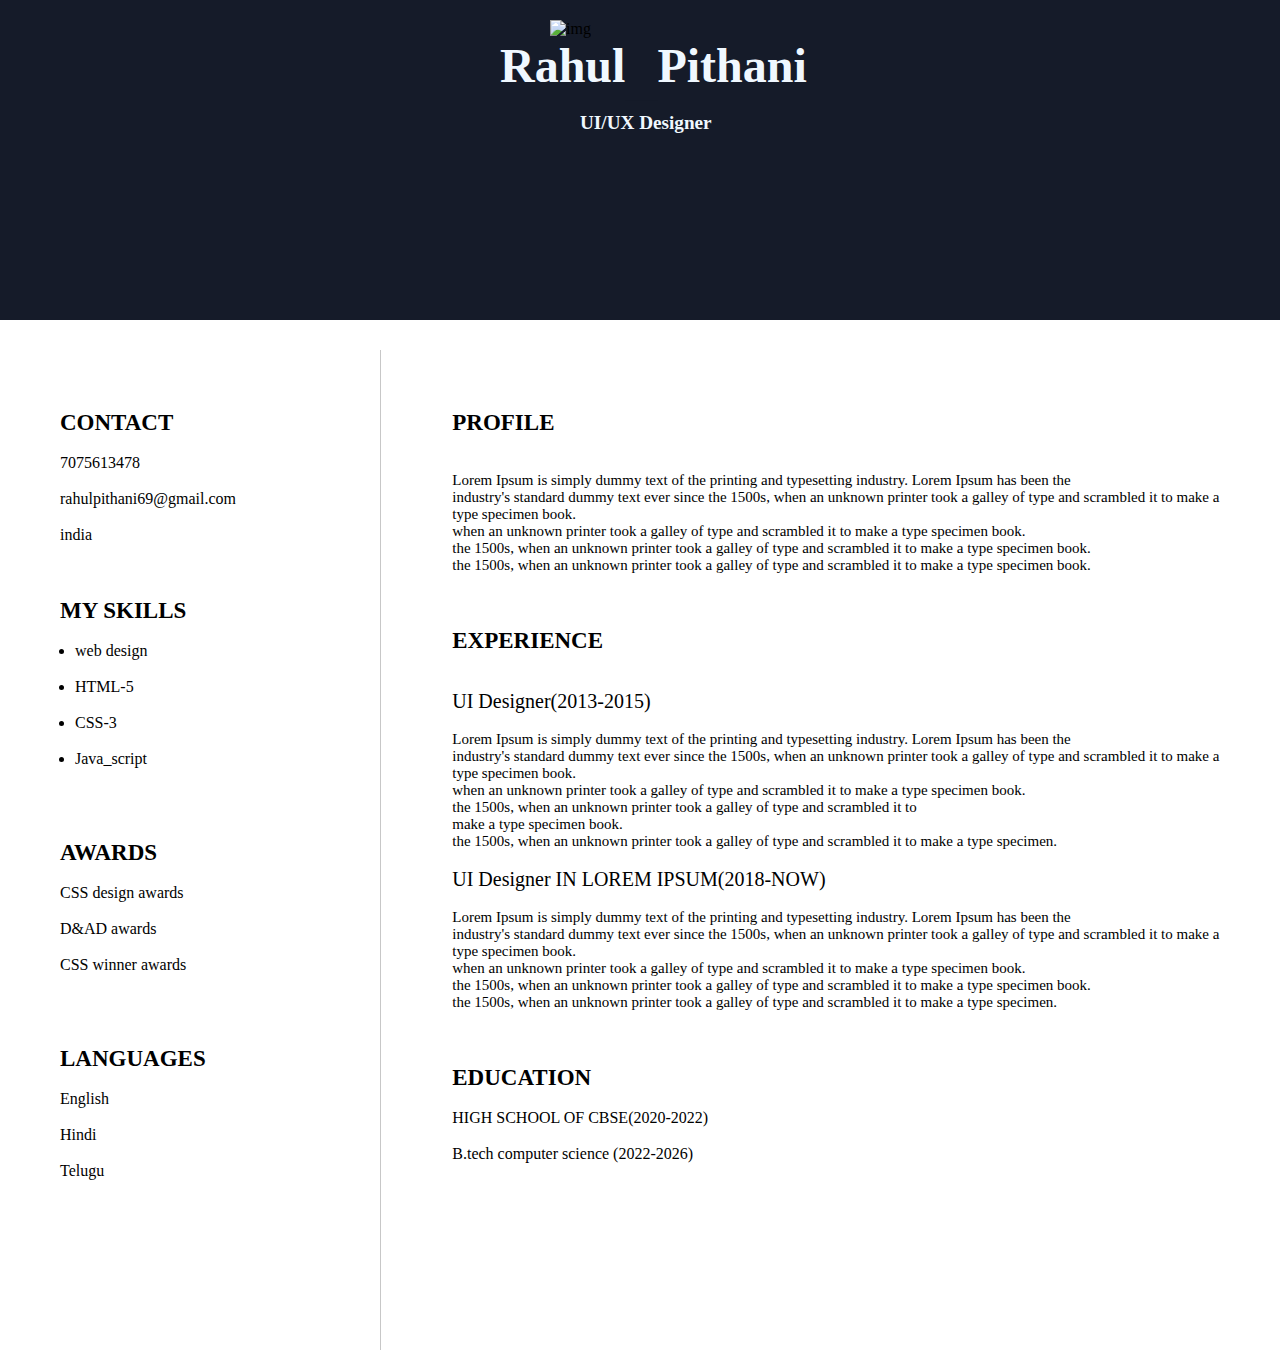
==== index.html @ e9290382 "Update and rename cv1.html to index.html" ====
<!DOCTYPE html>
<html lang="en">
<head>
    <meta charset="UTF-8">
    <meta name="viewport" content="width=device-width, initial-scale=1.0">
    <title>Document</title>
    <link rel="stylesheet" href="https://cdnjs.cloudflare.com/ajax/libs/font-awesome/6.5.1/css/all.min.css" integrity="sha512-DTOQO9RWCH3ppGqcWaEA1BIZOC6xxalwEsw9c2QQeAIftl+Vegovlnee1c9QX4TctnWMn13TZye+giMm8e2LwA==" crossorigin="anonymous" referrerpolicy="no-referrer ">
    <link rel="stylesheet" href="cv1.css">
</head>
<body>
    
    <div class="main">
     <div class="pic">

       <img src="profilepic.gif" alt="img" class="img">
       <div class="name">
           <h2 class="first_name">Rahul</h2>
           <h2 class="_">_
           </h2>
            <h2 class="second_name">Pithani</h2>
       </div>
       <div class="specialization">
            <p>UI/UX Designer</p>
       </div>

     </div>
 

     <div class="col_4" >

        <div class="content-box" >
            <p class="head">Contact</p><br>
            <p class="p3"><i class="fa-solid fa-phone"></i> 7075613478</p><br>
            <p class="p3"><i class="fa-solid fa-envelope"></i>rahulpithani69@gmail.com</p><br>
            <p calss="p3"> <i class="fa-solid fa-house"></i>  india</p>
        </div>

        <br>
        <br>
        <br>

            <p class="head" >MY SKILLS</p><br>

        <ul class="ul">
            <li><span>web design</span></li><br>
            <li><span>HTML-5</span></li><br>
            <li><span>CSS-3</span></li><br>
            <li><span>Java_script</span></li>
        </ul>
        <br><br><br>

        <br>
         
            <p class="head" >awards</p><br>
            <p class="p3">CSS design awards</p><br>
            <p class="p3">D&AD awards</p><br>
            <p class="p3">CSS winner awards</p><br>
        
         <br><br><br>
         
         <p class="head">languages</p><br>
         <p class="p3">English</p><br>
         <p class="p3">Hindi</p><br>
         <p class="p3">Telugu</p><br>

     </div>
</div>
<div class="line"></div>
     
<div class="col_8"> 
    <div class="content-box2">
        <p class="head5" >PROFILE</p><br><br>
        <p class="p3" style="font-size: 15px;">Lorem Ipsum is simply 
            dummy text of the printing and typesetting industry. Lorem 
            Ipsum has been the <br>industry's standard dummy text ever since 
            the 1500s, when an unknown printer took a galley of 
            type and scrambled it to make a type specimen book. 
            <br>
            when an unknown printer took a galley of 
            type and scrambled it to make a type specimen book. 
            <br>
            the 1500s, when an unknown printer took a galley of 
            type and scrambled it to make a type specimen book. 
            <br>
            the 1500s, when an unknown printer took a galley of 
            type and scrambled it to make a type specimen book. 

        </p>
    </div>
    <br><br><br>
    
        <div class="content-box2">
            <p class="head5" >EXPERIENCE</p><br><br>
            <P CLASS="SUB_HEAD">UI Designer(2013-2015)</P>
            <br>

            <p class="p3" style="font-size: 15px;">Lorem Ipsum is simply 
                dummy text of the printing and typesetting industry. Lorem 
                Ipsum has been the <br>industry's standard dummy text ever since 
                the 1500s, when an unknown printer took a galley of 
                type and scrambled it to make a type specimen book. 
                <br>
                when an unknown printer took a galley of 
                type and scrambled it to make a type specimen book. 
                <br>
                the 1500s, when an unknown printer took a galley of 
                type and scrambled it to <br>
                make a type specimen book. 
                <br>
                the 1500s, when an unknown printer took a galley of 
                type and scrambled it to make a type specimen.
    
            </p>
       </div>

       
       

        <div class="content-box2">
            <br>
            <P CLASS="SUB_HEAD">UI Designer IN LOREM IPSUM(2018-NOW)</P>
            <br>

            <p class="p3" style="font-size: 15px;">Lorem Ipsum is simply 
                dummy text of the printing and typesetting industry. Lorem 
                Ipsum has been the <br>industry's standard dummy text ever since 
                the 1500s, when an unknown printer took a galley of 
                type and scrambled it to make a type specimen book. 
                <br>
                when an unknown printer took a galley of 
                type and scrambled it to make a type specimen book. 
                <br>
                the 1500s, when an unknown printer took a galley of 
                type and scrambled it to make a type specimen book. 
                <br>
                the 1500s, when an unknown printer took a galley of 
                type and scrambled it to make a type specimen.
    
            </p>
       </div>
        <br> <br><br>

        <div class="content-box2">
            <p class="head5" >EDUCATION</p><br>
            <P CLASS="SUB_HEADD"> HIGH SCHOOL OF CBSE(2020-2022) </P>
            <br>
            <P CLASS="SUB_HEADD"> B.tech computer science (2022-2026)</P>
            <br>
        </div>

   </div>

</div>


</body>
</html>
---- cv1.css ----
*{
    margin:0;
    padding: 0;

}

.pic{
    
    background-color: #151b29;
    height: 320px;
    width: 100%;
}

.img{
      margin-top: 20px;
      margin-left: 550px;
}
.name{
    display: flex;
    margin-left: 500px;
    
}
.first_name{
  font-weight: bold;
  font-size: 3rem;
  color: aliceblue;
  
}
.second_name{
    color:#c7c7c7;
    color: aliceblue;
    font-size: 3rem;
    margin-top:
}
._{

  font-size: 4rem;
  color: #151b29;
}

.specialization{
    color: aliceblue;
    font-size: larger;
    margin-left: 580px;
    font-weight: 900;
}

.col_4{
    height: 620px;
    width: 25%;
    float: left;
    background-color:;
    margin-left: 60px;
    margin-top: 10px;
    
}
.col_8{
    width: 62%;
    float: left;
    margin-top: 90px;
    padding-left: 70px;
    
}

.line{
    border-left:1px solid   #c7c7c7;
    height: 1000px;
    width: 0.1%;
    margin-top: 30px;
    float:left;
    


}
.content-box{
    margin-top: 80px;
    

}
.head{
    font-size: 23px;
    text-transform: uppercase;
    font-weight: 600;
    margin-left: 0px;
}

.head5{
    font-size: 23px;
    font-weight: 600;

}


.ul{
    margin-left: 15px;
}
.SUB_HEAD{
    font-size: 20px;
}
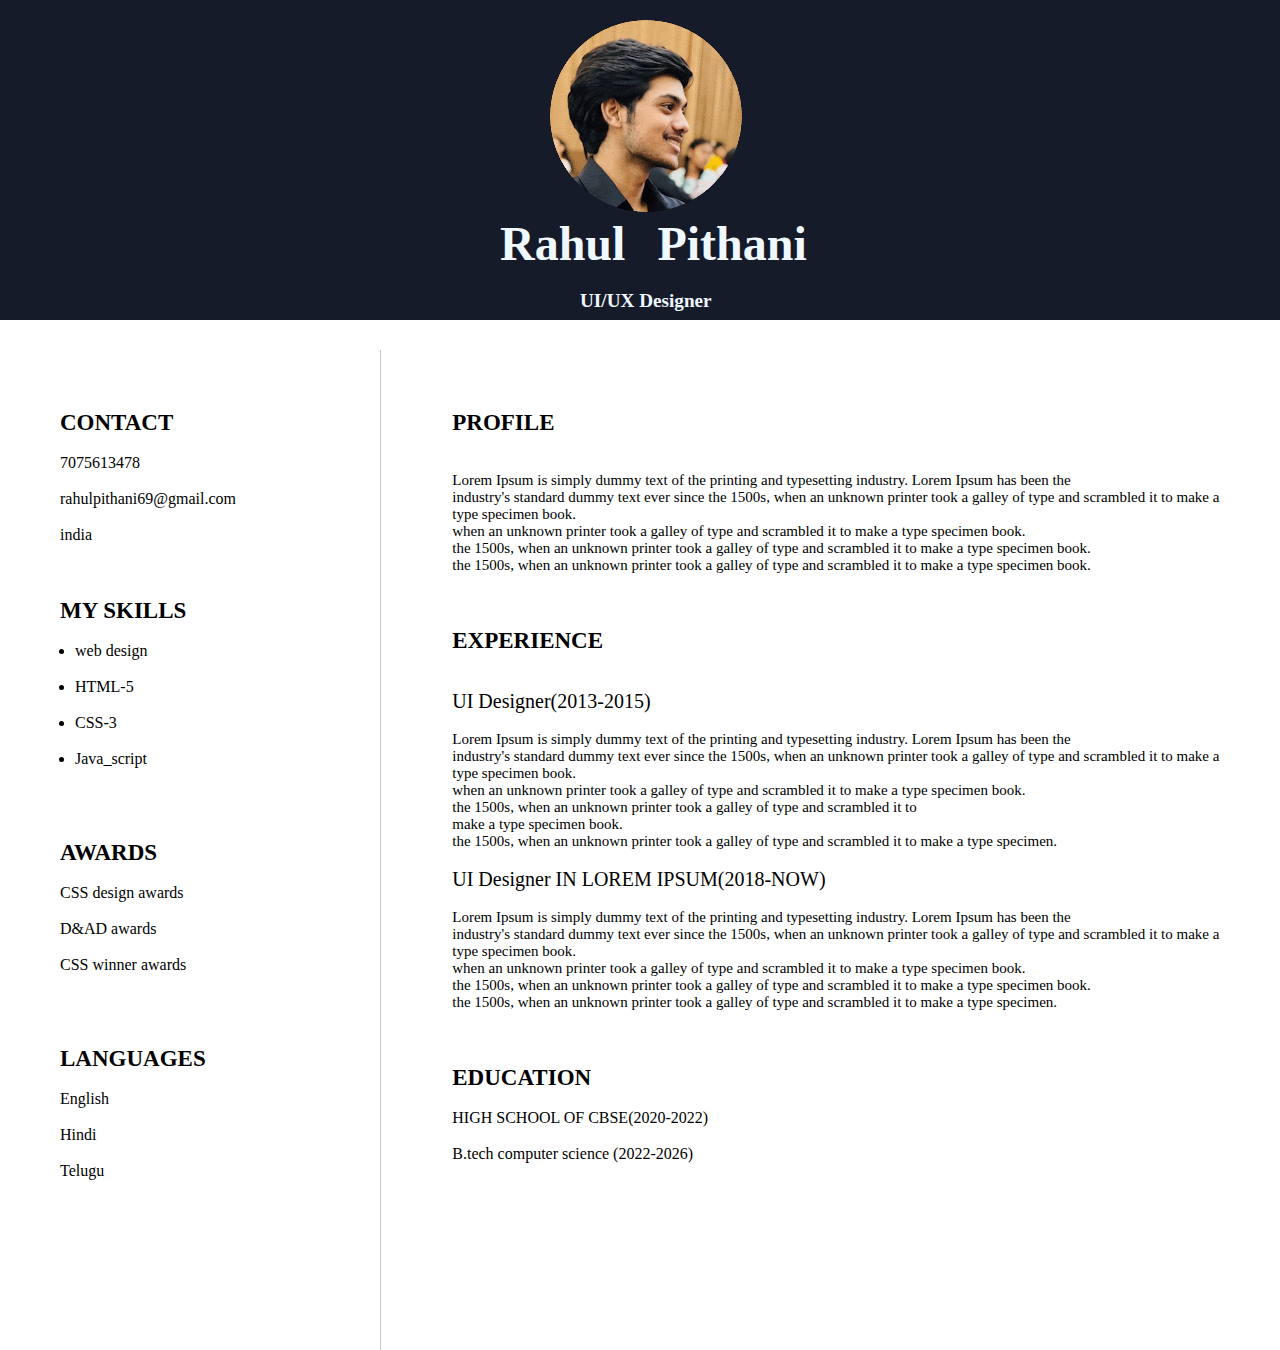
==== commit c8822348: "Update index.html" ====
--- a/index.html
+++ b/index.html
@@ -12,7 +12,7 @@
     <div class="main">
      <div class="pic">
 
-       <img src="profilepic.gif" alt="img" class="img">
+       <img src="rahul.gif" alt="img" class="img">
        <div class="name">
            <h2 class="first_name">Rahul</h2>
            <h2 class="_">_
